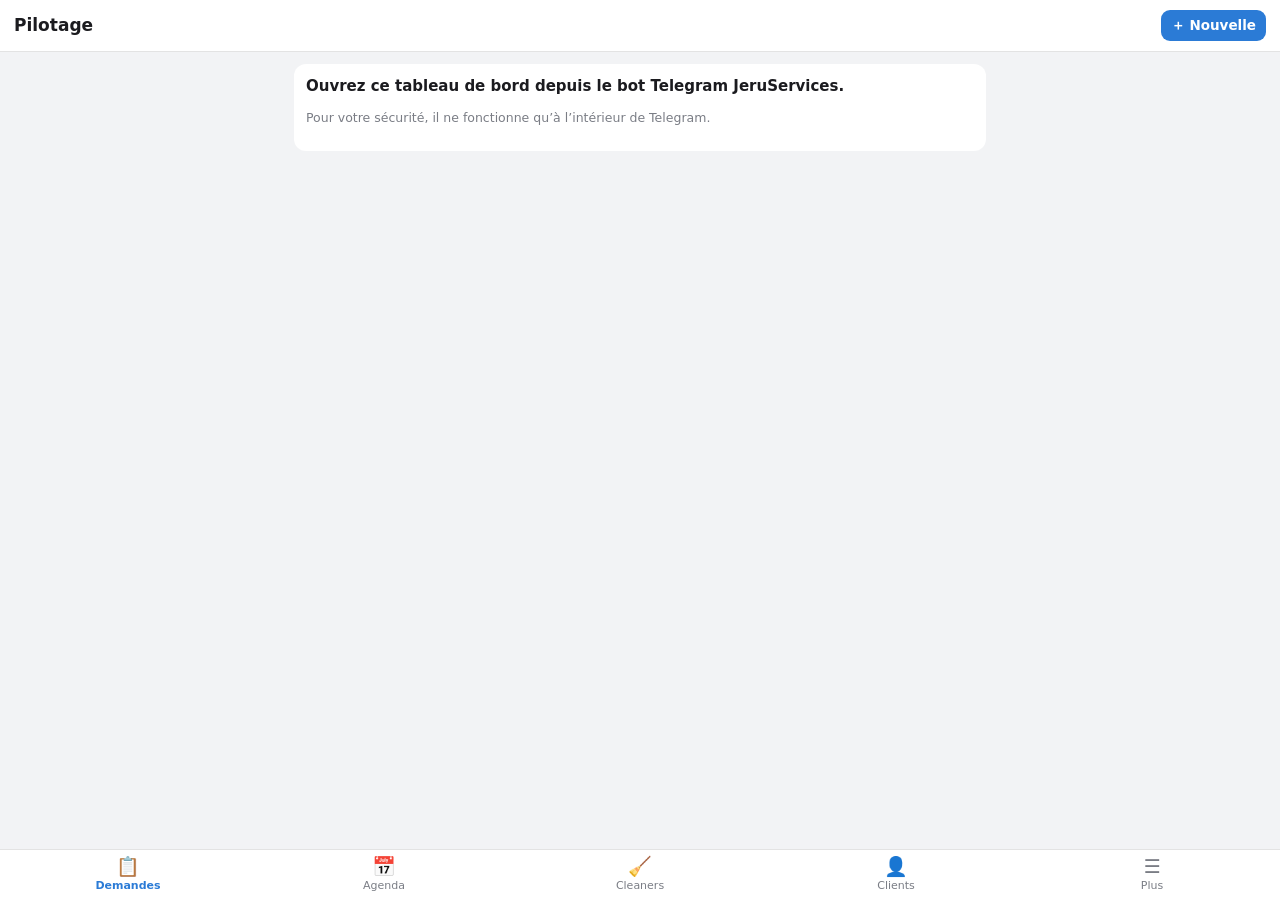
==== pilotage/index.html @ cb919bec "Mini App Pilotage v1 (tableau de bord JeruServices dans Telegram) Co-Authored-By: Claude Opus 5.5 <n" ====
<!doctype html>
<html lang="fr">
<head>
<meta charset="utf-8">
<meta name="viewport" content="width=device-width, initial-scale=1, viewport-fit=cover">
<meta name="robots" content="noindex">
<title>JeruServices – Pilotage</title>
<link rel="stylesheet" href="app.css?v=1">
<script src="https://telegram.org/js/telegram-web-app.js?59"></script>
</head>
<body>
<header id="haut">
  <button id="retour" class="icone" aria-label="Retour" hidden>‹</button>
  <h1 id="titre">Pilotage</h1>
  <span id="vue-ami" hidden>vue gérant</span>
  <button id="nouvelle" class="principal petit">＋ Nouvelle</button>
</header>
<main id="app"><p class="attente">Chargement…</p></main>
<nav id="onglets">
  <button data-v="accueil" class="actif"><span>📋</span>Demandes</button>
  <button data-v="agenda"><span>📅</span>Agenda</button>
  <button data-v="cleaners"><span>🧹</span>Cleaners</button>
  <button data-v="clients"><span>👤</span>Clients</button>
  <button data-v="plus"><span>☰</span>Plus</button>
</nav>
<div id="toast" role="status" hidden></div>
<script src="app.js?v=1"></script>
</body>
</html>
---- pilotage/app.css ----
:root{--fond:var(--tg-theme-bg-color,#fff);--fond2:var(--tg-theme-secondary-bg-color,#f2f3f5);--texte:var(--tg-theme-text-color,#1b1b1f);--gris:var(--tg-theme-hint-color,#7a7d85);--lien:var(--tg-theme-link-color,#2b7bd6);--bouton:var(--tg-theme-button-color,#2b7bd6);--bouton-t:var(--tg-theme-button-text-color,#fff);--carte:var(--tg-theme-section-bg-color,#fff);--trait:rgba(127,127,127,.22);
--n:#d99a1e;--a:#2b7bd6;--t:#3a9a4a;--c:#8a8d94;--x:#d6453d;--danger:#d6453d}
@media (prefers-color-scheme:dark){:root:not(.tg){--fond:#17181c;--fond2:#0f1013;--texte:#ecedf0;--gris:#9a9da5;--carte:#202228;--trait:rgba(255,255,255,.12)}}
*{box-sizing:border-box}
html,body{margin:0;background:var(--fond2);color:var(--texte);font:15px/1.4 -apple-system,system-ui,"Segoe UI",Roboto,Arial,sans-serif;-webkit-text-size-adjust:100%}
body{padding-bottom:calc(64px + env(safe-area-inset-bottom))}
button,input,select,textarea{font:inherit;color:inherit}
header{position:sticky;top:0;z-index:5;display:flex;align-items:center;gap:8px;padding:10px 14px;background:var(--fond);border-bottom:1px solid var(--trait)}
header h1{flex:1;margin:0;font-size:17px;font-weight:600;white-space:nowrap;overflow:hidden;text-overflow:ellipsis}
#vue-ami{font-size:11px;color:var(--gris);border:1px solid var(--trait);border-radius:10px;padding:1px 6px}
main{padding:12px 14px;max-width:720px;margin:0 auto}
nav#onglets{position:fixed;left:0;right:0;bottom:0;z-index:5;display:flex;background:var(--fond);border-top:1px solid var(--trait);padding-bottom:env(safe-area-inset-bottom)}
nav#onglets button{flex:1;border:0;background:none;padding:6px 0 7px;font-size:11px;color:var(--gris);display:flex;flex-direction:column;align-items:center;gap:1px}
nav#onglets button span{font-size:19px;line-height:1.1}
nav#onglets button.actif{color:var(--bouton);font-weight:600}
.attente{color:var(--gris);text-align:center;padding:40px 0}
.compteurs{display:grid;grid-template-columns:repeat(2,1fr);gap:8px;margin-bottom:12px}
.compteur{border:0;background:var(--carte);border-radius:12px;padding:10px 12px;text-align:left;display:flex;flex-direction:column}
.compteur b{font-size:24px;font-weight:650;line-height:1.1}
.compteur small{color:var(--gris);font-size:12.5px}
.compteur.alerte b{color:var(--danger)}
.compteur.choisi{outline:2px solid var(--bouton)}
.chercher{width:100%;padding:10px 12px;border:1px solid var(--trait);border-radius:10px;background:var(--carte);margin-bottom:8px}
.puces{display:flex;gap:6px;overflow-x:auto;padding-bottom:6px;margin-bottom:6px;scrollbar-width:none}
.puce{flex:none;border:1px solid var(--trait);background:var(--carte);border-radius:16px;padding:5px 11px;font-size:13px}
.puce.choisi{background:var(--bouton);color:var(--bouton-t);border-color:var(--bouton)}
.carte{display:block;width:100%;text-align:left;background:var(--carte);border:0;border-left:4px solid var(--c);border-radius:4px 12px 12px 4px;padding:10px 12px;margin:0 0 8px}
.carte .l1{display:flex;justify-content:space-between;gap:8px;font-weight:600}
.carte .l2,.carte .l3{color:var(--gris);font-size:13.5px}
.carte .etat{font-size:12.5px;font-weight:600}
.s-Nouvelle{border-left-color:var(--n)}.s-Annoncée{border-left-color:var(--a)}.s-Attribuée{border-left-color:var(--t)}.s-Clôturée{border-left-color:var(--c)}.s-Annulée{border-left-color:var(--x)}
.c-Nouvelle{color:var(--n)}.c-Annoncée{color:var(--a)}.c-Attribuée{color:var(--t)}.c-Clôturée{color:var(--c)}.c-Annulée{color:var(--x)}
.urgent{color:var(--danger)!important}
.bloc{background:var(--carte);border-radius:12px;padding:12px;margin-bottom:10px}
.bloc h2{font-size:14px;margin:0 0 8px;color:var(--gris);font-weight:600;text-transform:none}
.ligne{display:flex;gap:10px;padding:5px 0;border-bottom:1px solid var(--trait)}
.ligne:last-child{border-bottom:0}
.ligne .k{color:var(--gris);min-width:96px;font-size:13.5px}
.ligne .v{flex:1;word-break:break-word}
.actions{display:grid;grid-template-columns:1fr 1fr;gap:8px}
.actions .large{grid-column:1/-1}
.btn{border:1px solid var(--trait);background:var(--carte);border-radius:10px;padding:10px;text-align:center;cursor:pointer;color:var(--texte);text-decoration:none;display:block}
.principal{background:var(--bouton);color:var(--bouton-t);border-color:var(--bouton);font-weight:600}
.petit{padding:6px 10px;border-radius:9px;border:0;font-size:13.5px}
.danger{color:var(--danger)}
.icone{border:0;background:none;font-size:26px;line-height:1;padding:0 6px 0 0;color:var(--lien)}
.texte-msg{white-space:pre-wrap;background:var(--fond2);border-radius:8px;padding:8px;font-size:13.5px;max-height:180px;overflow:auto;margin:6px 0}
.choix{display:flex;flex-wrap:wrap;gap:6px}
.choix button{border:1px solid var(--trait);background:var(--carte);border-radius:9px;padding:7px 11px}
.choix button.choisi{background:var(--bouton);color:var(--bouton-t);border-color:var(--bouton)}
label.champ{display:block;margin:10px 0 4px;font-size:13px;color:var(--gris)}
input.champ,select.champ,textarea.champ{width:100%;padding:10px;border:1px solid var(--trait);border-radius:10px;background:var(--carte)}
.stepper{display:flex;align-items:center;gap:10px}.stepper button{width:40px;height:40px;border-radius:10px;border:1px solid var(--trait);background:var(--carte);font-size:20px}.stepper b{min-width:44px;text-align:center;font-size:18px}
.liste-q{max-height:200px;overflow:auto;border:1px solid var(--trait);border-radius:10px;margin-top:4px}
.liste-q button{display:block;width:100%;text-align:left;border:0;border-bottom:1px solid var(--trait);background:var(--carte);padding:9px 10px}
.raison{display:inline-block;font-size:11.5px;border-radius:8px;padding:1px 6px;margin:2px 3px 0 0;background:var(--fond2);color:var(--gris)}
.raison.ok{color:var(--t)}.raison.ko{color:var(--n)}
.erreur{color:var(--danger);font-size:13.5px;margin:6px 0}
.vide{color:var(--gris);text-align:center;padding:24px 8px}
.chiffre{display:flex;justify-content:space-between;padding:6px 0;border-bottom:1px solid var(--trait)}.chiffre b{font-size:16px}
.note{color:var(--gris);font-size:12.5px}
.histo{font-size:13px;padding:5px 0;border-bottom:1px solid var(--trait)}.histo:last-child{border:0}
#toast{position:fixed;left:50%;transform:translateX(-50%);bottom:calc(76px + env(safe-area-inset-bottom));z-index:9;background:#222;color:#fff;padding:9px 14px;border-radius:10px;max-width:92%;font-size:14px;box-shadow:0 4px 16px rgba(0,0,0,.25)}
#toast.ko{background:var(--danger)}
.groupe{margin:12px 0 6px;font-weight:600;font-size:13.5px;color:var(--gris)}
.geste{display:flex;gap:10px;align-items:flex-start;padding:8px 0;border-bottom:1px solid var(--trait)}.geste:last-child{border:0}.geste span{font-size:22px}
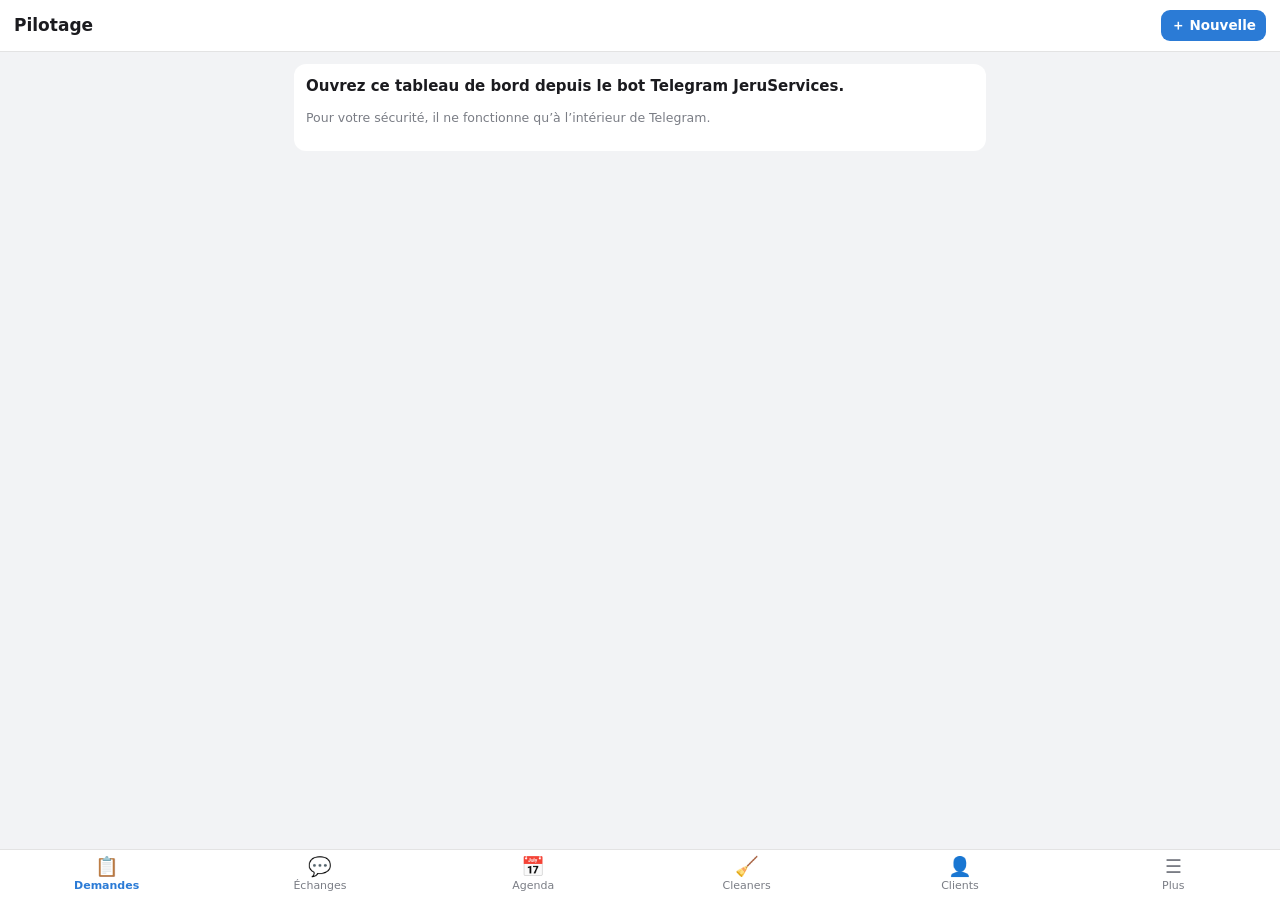
==== commit 872673fb: "Mini App : onglet Échanges (discussions WhatsApp, non-lus, Répondre) Co-Authored-By: Claude Opus 5.5" ====
--- a/pilotage/index.html
+++ b/pilotage/index.html
@@ -5,7 +5,7 @@
 <meta name="viewport" content="width=device-width, initial-scale=1, viewport-fit=cover">
 <meta name="robots" content="noindex">
 <title>JeruServices – Pilotage</title>
-<link rel="stylesheet" href="app.css?v=1">
+<link rel="stylesheet" href="app.css?v=3">
 <script src="https://telegram.org/js/telegram-web-app.js?59"></script>
 </head>
 <body>
@@ -18,12 +18,13 @@
 <main id="app"><p class="attente">Chargement…</p></main>
 <nav id="onglets">
   <button data-v="accueil" class="actif"><span>📋</span>Demandes</button>
+  <button data-v="echanges"><span>💬</span>Échanges<b id="nonlus" class="pastille onglet" hidden></b></button>
   <button data-v="agenda"><span>📅</span>Agenda</button>
   <button data-v="cleaners"><span>🧹</span>Cleaners</button>
   <button data-v="clients"><span>👤</span>Clients</button>
   <button data-v="plus"><span>☰</span>Plus</button>
 </nav>
 <div id="toast" role="status" hidden></div>
-<script src="app.js?v=1"></script>
+<script src="app.js?v=6"></script>
 </body>
 </html>
--- a/pilotage/app.css
+++ b/pilotage/app.css
@@ -64,3 +64,15 @@
 #toast.ko{background:var(--danger)}
 .groupe{margin:12px 0 6px;font-weight:600;font-size:13.5px;color:var(--gris)}
 .geste{display:flex;gap:10px;align-items:flex-start;padding:8px 0;border-bottom:1px solid var(--trait)}.geste:last-child{border:0}.geste span{font-size:22px}
+
+/* Échanges (16/11) */
+nav#onglets button{position:relative}
+.pastille{display:inline-block;min-width:18px;padding:0 5px;border-radius:9px;background:var(--danger);color:#fff;font-size:12px;line-height:18px;text-align:center;font-weight:700}
+.pastille.onglet{position:absolute;top:2px;left:calc(50% + 6px);font-size:10.5px;line-height:16px;min-width:16px}
+.carte.ech{border-left-color:var(--trait)}.carte.ech.nonlu{border-left-color:var(--bouton)}.carte.ech.nonlu .l1 span:first-child{font-weight:700}
+.fil{display:flex;flex-direction:column;gap:8px;margin-bottom:10px}
+.bulle{max-width:85%;padding:8px 10px;border-radius:12px;background:var(--carte);overflow-wrap:anywhere}
+.bulle.client{align-self:flex-start;border-top-left-radius:4px}
+.bulle.bot{align-self:flex-end;background:var(--fond);border:1px dashed var(--trait);color:var(--gris);font-size:13.5px}
+.bulle.gerant{align-self:flex-end;background:var(--bouton);color:var(--bouton-t);border-top-right-radius:4px}
+.bulle .qui{font-size:11.5px;opacity:.75;margin-bottom:2px}
